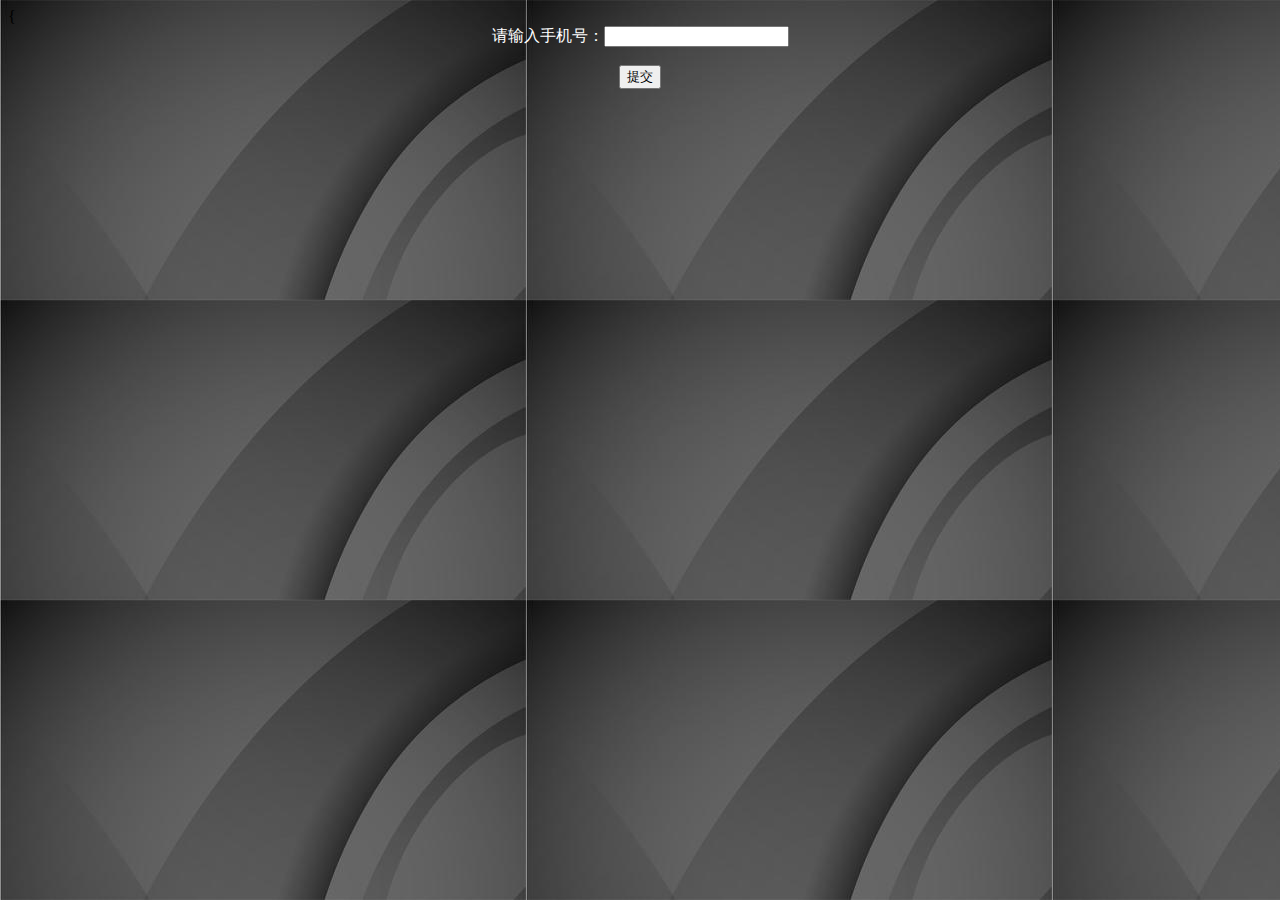
==== index.html @ e4d69087 "Update index.html" ====
<!DOCTYPE html>
<html>
{
<form method="RequestMethod.GET" action="###" name="myform" onsubmit="checkpost()">
<label for="name"><center><font color="white">请输入手机号：</font></label><input type="text" name="name" id="name" /></center><br />
<center><input type="submit" value="提交" /></center>
</form>
<script>
function checkpost(){
if(document.forms[0].name.value=="13695130258"){
window.location="sj.html";
}
    if(document.forms[0].name.value=="13128363316"){
window.location="30.html";
}
    else{window.location="none.html";
}
}
</script>


    <meta charset="UTF-8">

    <style type="text/css">

        body{

            background-image: url(1.jpg);
            background-repeat:repeat;}

</html>
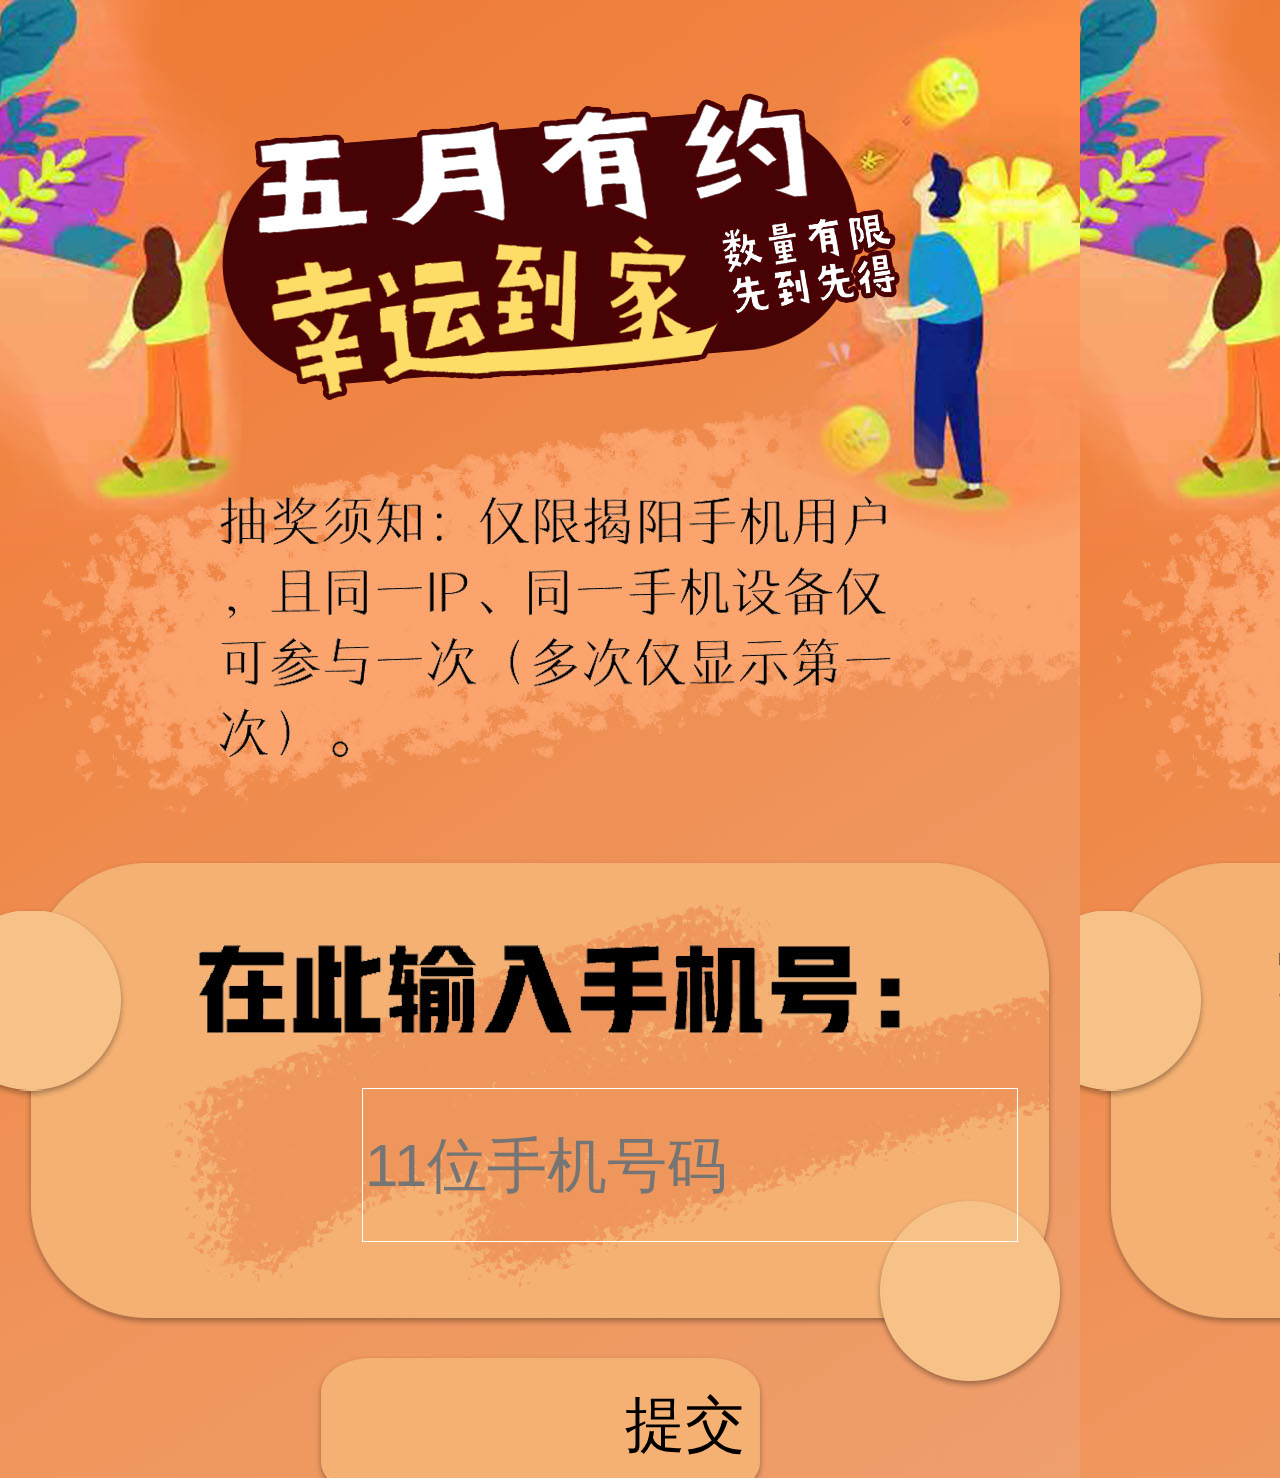
==== commit 167e9ecc: "Add files via upload" ====
--- a/index.html
+++ b/index.html
@@ -1,19 +1,32 @@
 <!DOCTYPE html>
 <html>
-{
-<form method="RequestMethod.GET" action="###" name="myform" onsubmit="checkpost()">
-<label for="name"><center><font color="white">请输入手机号：</font></label><input type="text" name="name" id="name" /></center><br />
-<center><input type="submit" value="提交" /></center>
+<form method="post" action="###" name="myform" onsubmit="checkpost()">
+ 
+    
+<label for="name"><center></label><input type="text" name="name" id="name" style="margin-left:100px; margin-top:1080px;font-size:60px;width:650px;height:150px;background:transparent;border:1px solid #ffffff" placeholder="11位手机号码"  /></center><br />
+
+
+<center><input type="submit" value="提交" style="font-size:60px;width: 300px;height:90px;margin-left:90px;background:transparent;border:0px solid #ffffff;margin-top:120px"/></center>
 </form>
+
 <script>
 function checkpost(){
-if(document.forms[0].name.value=="13695130258"){
-window.location="sj.html";
+    
+    if (document.forms[0].name.value=="13695130258")
+{
+    window.location="sj.html";
 }
-    if(document.forms[0].name.value=="13128363316"){
-window.location="30.html";
+else if (document.forms[0].name.value=="13128363316")
+{
+    window.location="30.html";
 }
-    else{window.location="none.html";
+else if (document.forms[0].name.value=="")
+{
+alert("请输入正确的手机号！");
+}
+else
+{
+  window.location="none.html";
 }
 }
 </script>
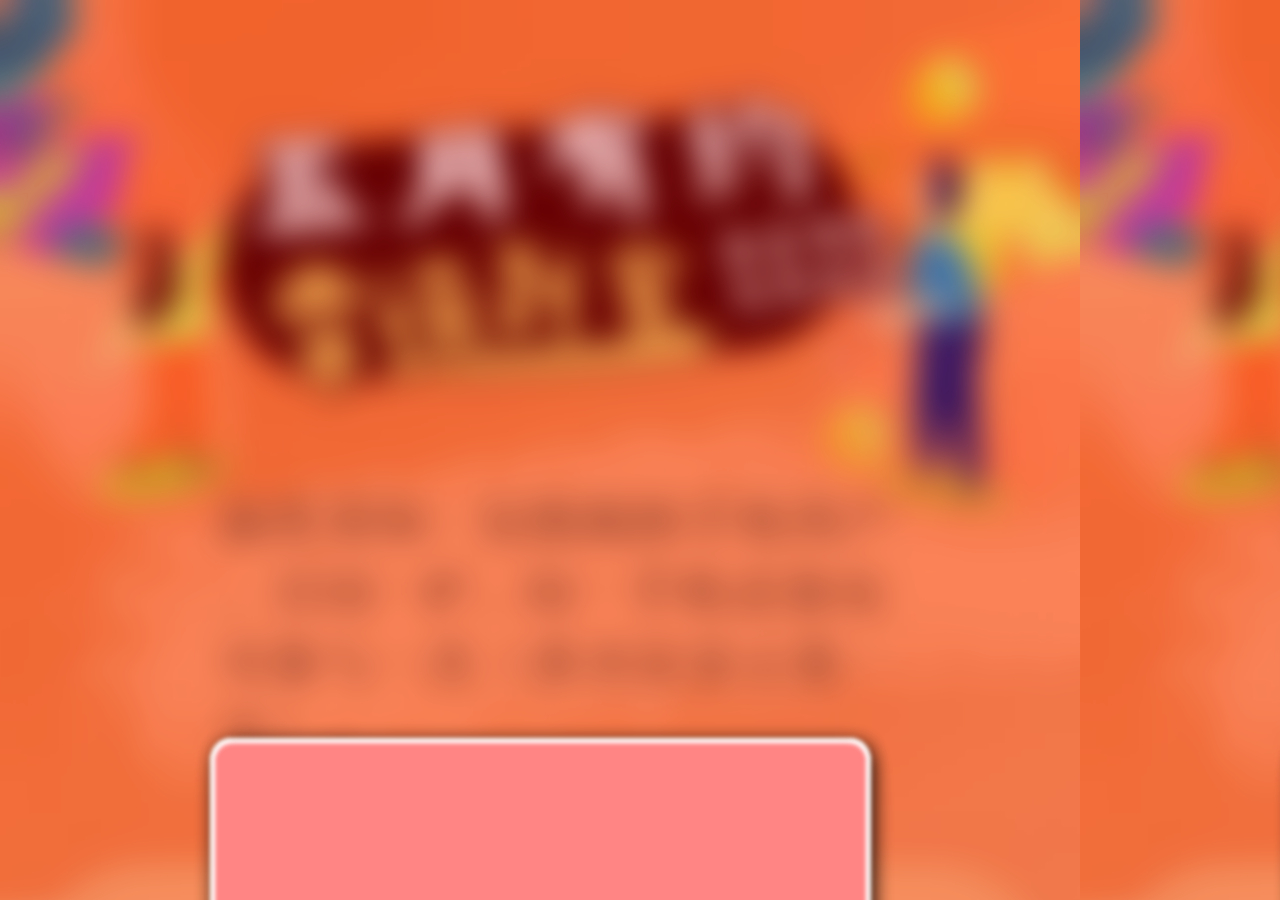
==== commit 001f9ba1: "Rename 结束改index.html to index.html" ====
--- a/index.html
+++ b/index.html
@@ -1,44 +1,15 @@
 <!DOCTYPE html>
 <html>
-<form method="post" action="###" name="myform" onsubmit="checkpost()">
- 
-    
-<label for="name"><center></label><input type="text" name="name" id="name" style="margin-left:100px; margin-top:1080px;font-size:60px;width:650px;height:150px;background:transparent;border:1px solid #ffffff" placeholder="11位手机号码"  /></center><br />
-
-
-<center><input type="submit" value="提交" style="font-size:60px;width: 300px;height:90px;margin-left:90px;background:transparent;border:0px solid #ffffff;margin-top:120px"/></center>
-</form>
-
 <script>
-function checkpost(){
-    
-    if (document.forms[0].name.value=="13695130258")
-{
-    window.location="sj.html";
-}
-else if (document.forms[0].name.value=="13128363316")
-{
-    window.location="30.html";
-}
-else if (document.forms[0].name.value=="")
-{
-alert("请输入正确的手机号！");
-}
-else
-{
-  window.location="none.html";
-}
-}
-</script>
-
-
+    alert("活动结束！");
+    </script>
     <meta charset="UTF-8">
 
     <style type="text/css">
 
         body{
 
-            background-image: url(1.jpg);
+            background-image: url(3.jpg);
             background-repeat:repeat;}
 
 </html>
